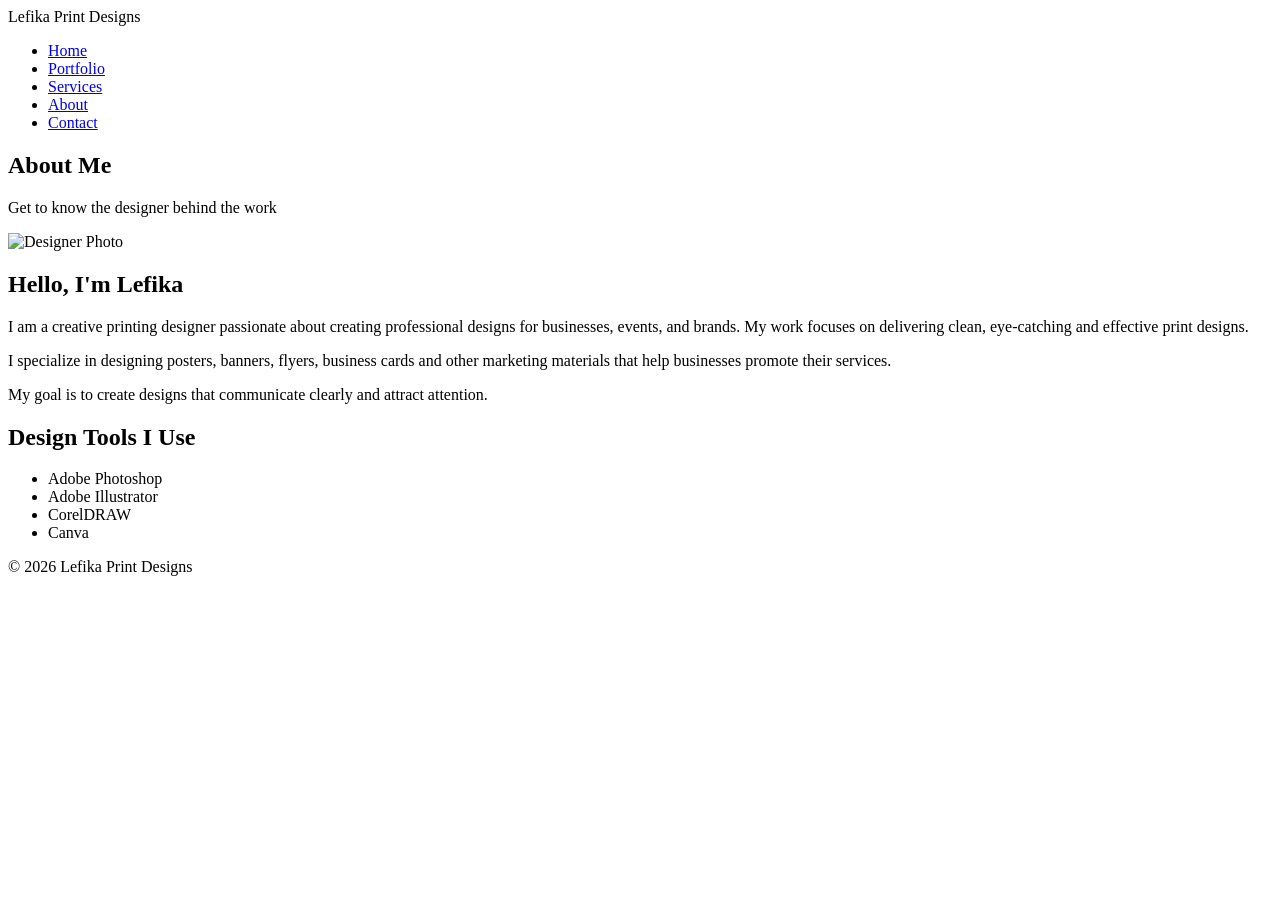
==== about.html @ 2abce316 "Add files via upload" ====
<!DOCTYPE html>
<html lang="en">

<head>
<meta charset="UTF-8">
<meta name="viewport" content="width=device-width, initial-scale=1.0">

<title>About | Lefika Print Designs</title>

<link rel="stylesheet" href="style.css">

</head>

<body>

<!-- HEADER -->
<header>

<div class="logo">Lefika Print Designs</div>

<nav>
<ul>
<li><a href="index.html">Home</a></li>
<li><a href="portfolio.html">Portfolio</a></li>
<li><a href="services.html">Services</a></li>
<li><a href="about.html">About</a></li>
<li><a href="contact.html">Contact</a></li>
</ul>
</nav>

</header>


<!-- PAGE TITLE -->
<section class="page-title">

<h1>About Me</h1>

<p>Get to know the designer behind the work</p>

</section>


<!-- ABOUT SECTION -->

<section class="about-container">

<div class="about-image">
<img src="images/designer.jpg" alt="Designer Photo">
</div>

<div class="about-text">

<h2>Hello, I'm Lefika</h2>

<p>
I am a creative printing designer passionate about
creating professional designs for businesses, events,
and brands. My work focuses on delivering clean,
eye-catching and effective print designs.
</p>

<p>
I specialize in designing posters, banners, flyers,
business cards and other marketing materials that
help businesses promote their services.
</p>

<p>
My goal is to create designs that communicate
clearly and attract attention.
</p>

</div>

</section>


<!-- SKILLS SECTION -->

<section class="skills">

<h2>Design Tools I Use</h2>

<ul>

<li>Adobe Photoshop</li>
<li>Adobe Illustrator</li>
<li>CorelDRAW</li>
<li>Canva</li>

</ul>

</section>


<!-- FOOTER -->

<footer>

<p>© 2026 Lefika Print Designs</p>

</footer>

</body>

</html>
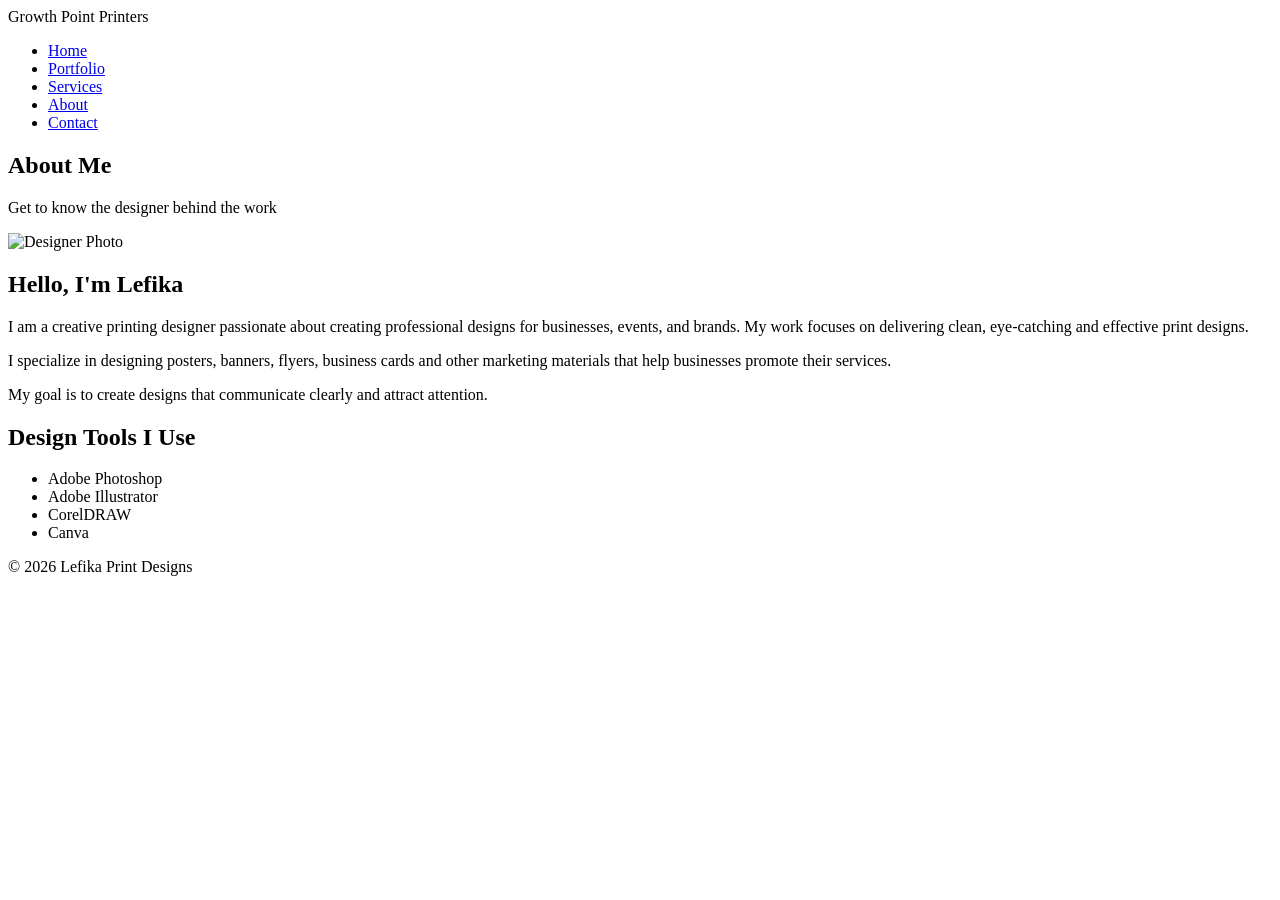
==== commit 7818533b: "Update about.html" ====
--- a/about.html
+++ b/about.html
@@ -4,9 +4,7 @@
 <head>
 <meta charset="UTF-8">
 <meta name="viewport" content="width=device-width, initial-scale=1.0">
-
-<title>About | Lefika Print Designs</title>
-
+<title>About | Growth Point Printers</title>
 <link rel="stylesheet" href="style.css">
 
 </head>
@@ -16,7 +14,7 @@
 <!-- HEADER -->
 <header>
 
-<div class="logo">Lefika Print Designs</div>
+<div class="logo">Growth Point Printers</div>
 
 <nav>
 <ul>
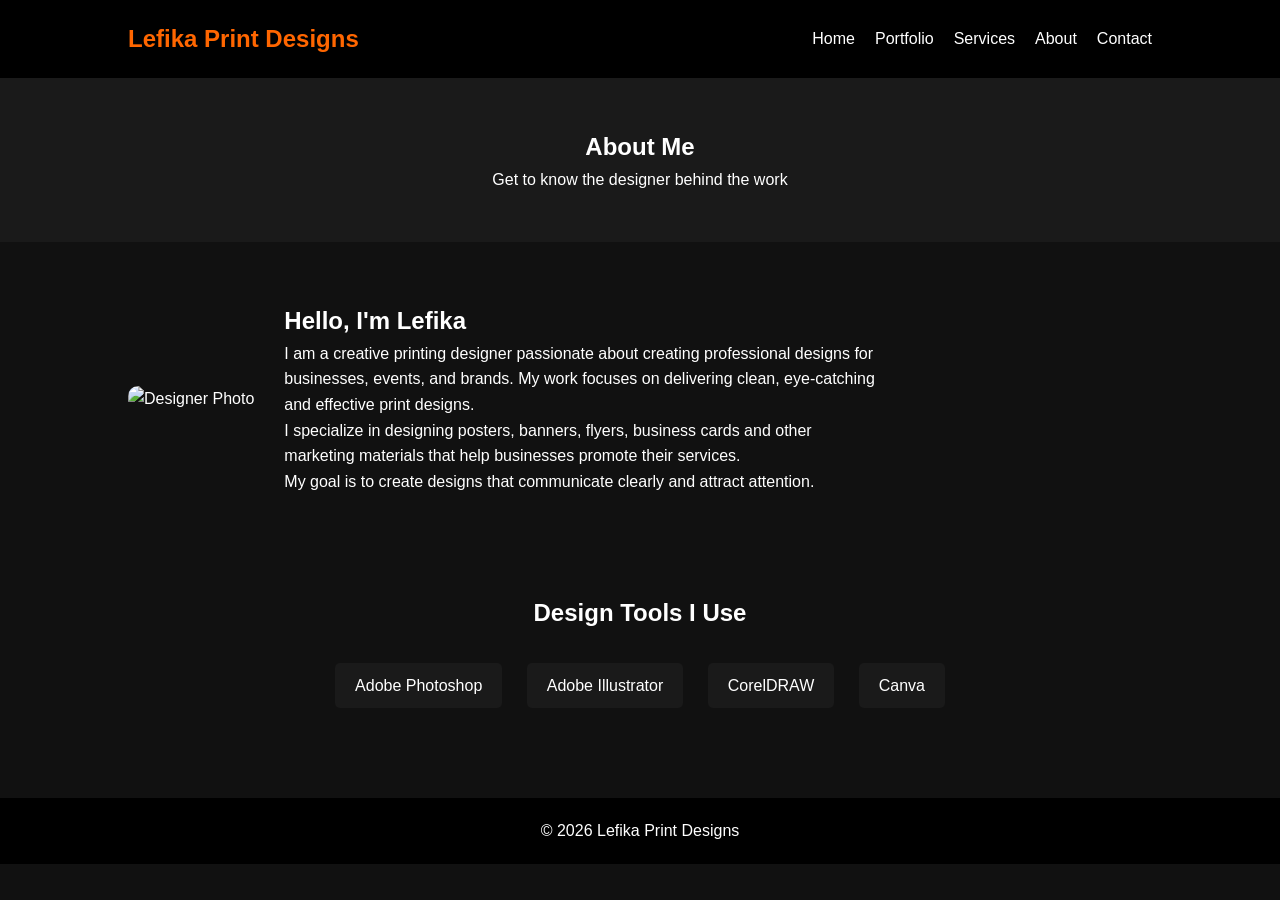
==== commit 4c3a1c45: "Add files via upload" ====
--- a/about.html
+++ b/about.html
@@ -4,7 +4,9 @@
 <head>
 <meta charset="UTF-8">
 <meta name="viewport" content="width=device-width, initial-scale=1.0">
-<title>About | Growth Point Printers</title>
+
+<title>About | Lefika Print Designs</title>
+
 <link rel="stylesheet" href="style.css">
 
 </head>
@@ -14,7 +16,7 @@
 <!-- HEADER -->
 <header>
 
-<div class="logo">Growth Point Printers</div>
+<div class="logo">Lefika Print Designs</div>
 
 <nav>
 <ul>
--- a/style.css
+++ b/style.css
@@ -0,0 +1,280 @@
+/* GENERAL STYLING */
+
+*{
+margin:0;
+padding:0;
+box-sizing:border-box;
+font-family: Arial, Helvetica, sans-serif;
+}
+
+body{
+background:#111;
+color:white;
+line-height:1.6;
+}
+
+/* HEADER */
+
+header{
+display:flex;
+justify-content:space-between;
+align-items:center;
+padding:20px 10%;
+background:#000;
+}
+
+.logo{
+font-size:24px;
+font-weight:bold;
+color:#ff6600;
+}
+
+nav ul{
+list-style:none;
+display:flex;
+}
+
+nav ul li{
+margin-left:20px;
+}
+
+nav ul li a{
+text-decoration:none;
+color:white;
+font-size:16px;
+transition:0.3s;
+}
+
+nav ul li a:hover{
+color:#ff6600;
+}
+
+
+/* HERO SECTION */
+
+.hero{
+height:90vh;
+background:url("images/hero.jpg") center/cover no-repeat;
+display:flex;
+flex-direction:column;
+justify-content:center;
+align-items:center;
+text-align:center;
+}
+
+.hero h1{
+font-size:50px;
+margin-bottom:10px;
+}
+
+.hero p{
+font-size:20px;
+margin-bottom:20px;
+}
+
+.buttons{
+display:flex;
+gap:15px;
+}
+
+.btn{
+background:#ff6600;
+color:white;
+padding:12px 25px;
+text-decoration:none;
+border-radius:5px;
+transition:0.3s;
+}
+
+.btn:hover{
+background:#ff4500;
+}
+
+
+/* FEATURED DESIGNS */
+
+.featured{
+padding:60px 10%;
+text-align:center;
+}
+
+.featured h2{
+margin-bottom:30px;
+font-size:32px;
+}
+
+.design-container{
+display:grid;
+grid-template-columns:repeat(auto-fit,minmax(250px,1fr));
+gap:20px;
+}
+
+.design-box{
+background:#1a1a1a;
+padding:15px;
+border-radius:8px;
+transition:0.3s;
+}
+
+.design-box img{
+width:100%;
+border-radius:5px;
+}
+
+.design-box:hover{
+transform:scale(1.05);
+}
+
+
+/* PORTFOLIO PAGE */
+
+.portfolio-gallery{
+padding:60px 10%;
+}
+
+.gallery-container{
+display:grid;
+grid-template-columns:repeat(auto-fit,minmax(250px,1fr));
+gap:20px;
+}
+
+.gallery-item{
+background:#1a1a1a;
+padding:10px;
+border-radius:8px;
+text-align:center;
+transition:0.3s;
+}
+
+.gallery-item img{
+width:100%;
+border-radius:5px;
+}
+
+.gallery-item:hover{
+transform:scale(1.05);
+}
+
+
+/* SERVICES */
+
+.services-container{
+padding:60px 10%;
+display:grid;
+grid-template-columns:repeat(auto-fit,minmax(250px,1fr));
+gap:20px;
+}
+
+.service-box{
+background:#1a1a1a;
+padding:25px;
+border-radius:8px;
+transition:0.3s;
+}
+
+.service-box:hover{
+transform:translateY(-5px);
+}
+
+.service-box h2{
+margin-bottom:10px;
+color:#ff6600;
+}
+
+
+/* ABOUT PAGE */
+
+.about-container{
+display:flex;
+flex-wrap:wrap;
+gap:30px;
+padding:60px 10%;
+align-items:center;
+}
+
+.about-image img{
+width:300px;
+border-radius:10px;
+}
+
+.about-text{
+max-width:600px;
+}
+
+.skills{
+padding:40px 10%;
+text-align:center;
+}
+
+.skills ul{
+list-style:none;
+margin-top:20px;
+}
+
+.skills li{
+background:#1a1a1a;
+display:inline-block;
+padding:10px 20px;
+margin:10px;
+border-radius:5px;
+}
+
+
+/* CONTACT PAGE */
+
+.contact-container{
+display:flex;
+flex-wrap:wrap;
+gap:40px;
+padding:60px 10%;
+}
+
+.contact-form{
+flex:1;
+}
+
+.contact-form form{
+display:flex;
+flex-direction:column;
+}
+
+.contact-form input,
+.contact-form textarea{
+margin-bottom:15px;
+padding:10px;
+border:none;
+border-radius:5px;
+}
+
+.contact-form button{
+background:#ff6600;
+color:white;
+padding:12px;
+border:none;
+border-radius:5px;
+cursor:pointer;
+}
+
+.contact-info{
+flex:1;
+}
+
+
+/* PAGE TITLE */
+
+.page-title{
+text-align:center;
+padding:50px 10%;
+background:#1a1a1a;
+}
+
+
+/* FOOTER */
+
+footer{
+text-align:center;
+padding:20px;
+background:#000;
+margin-top:40px;
+}
+  
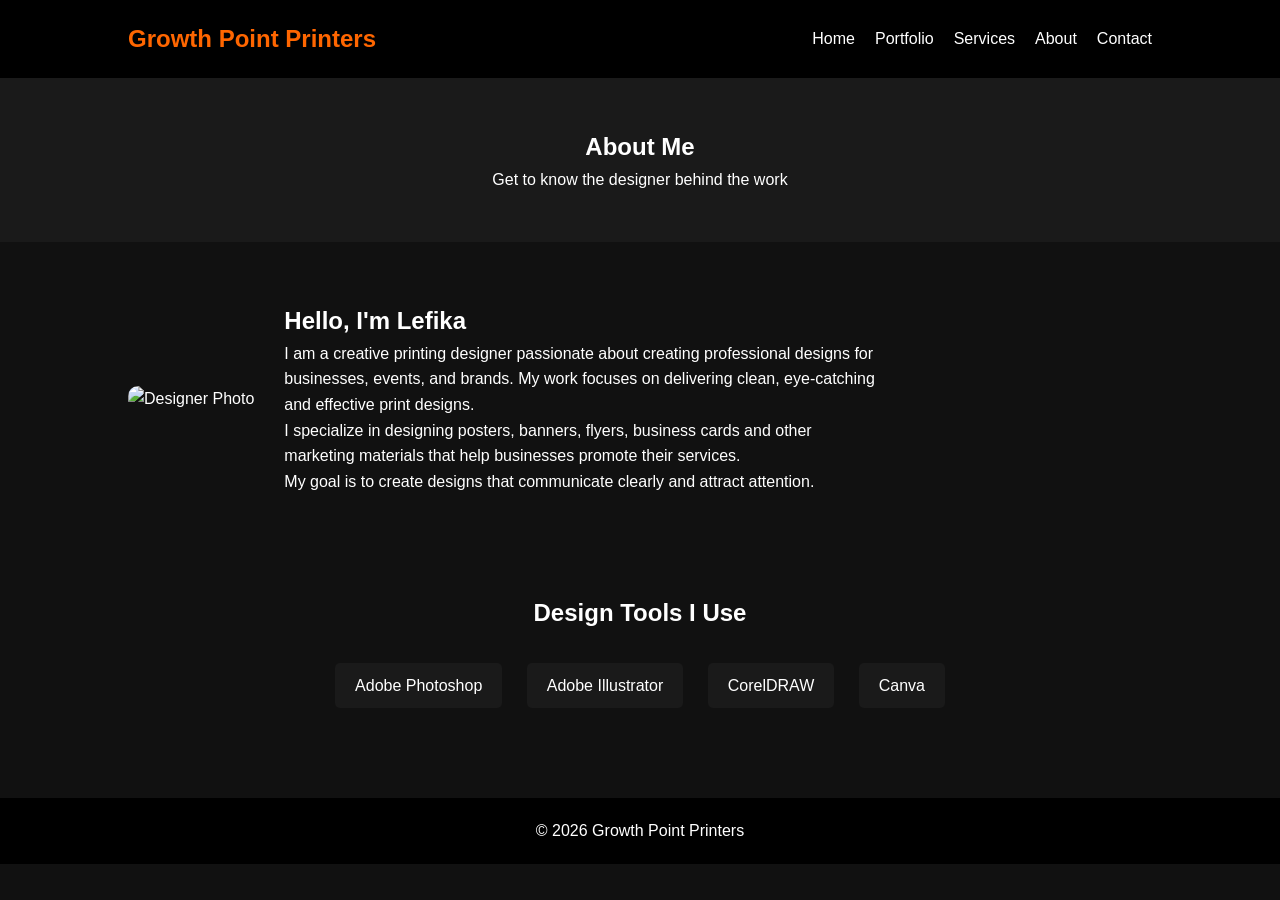
==== commit f29210c2: "Add files via upload" ====
--- a/about.html
+++ b/about.html
@@ -4,9 +4,7 @@
 <head>
 <meta charset="UTF-8">
 <meta name="viewport" content="width=device-width, initial-scale=1.0">
-
-<title>About | Lefika Print Designs</title>
-
+<title>About | Growth Point Printers</title>
 <link rel="stylesheet" href="style.css">
 
 </head>
@@ -16,7 +14,7 @@
 <!-- HEADER -->
 <header>
 
-<div class="logo">Lefika Print Designs</div>
+<div class="logo">Growth Point Printers</div>
 
 <nav>
 <ul>
@@ -98,7 +96,7 @@
 
 <footer>
 
-<p>© 2026 Lefika Print Designs</p>
+<p>© 2026 Growth Point Printers</p>
 
 </footer>
 
